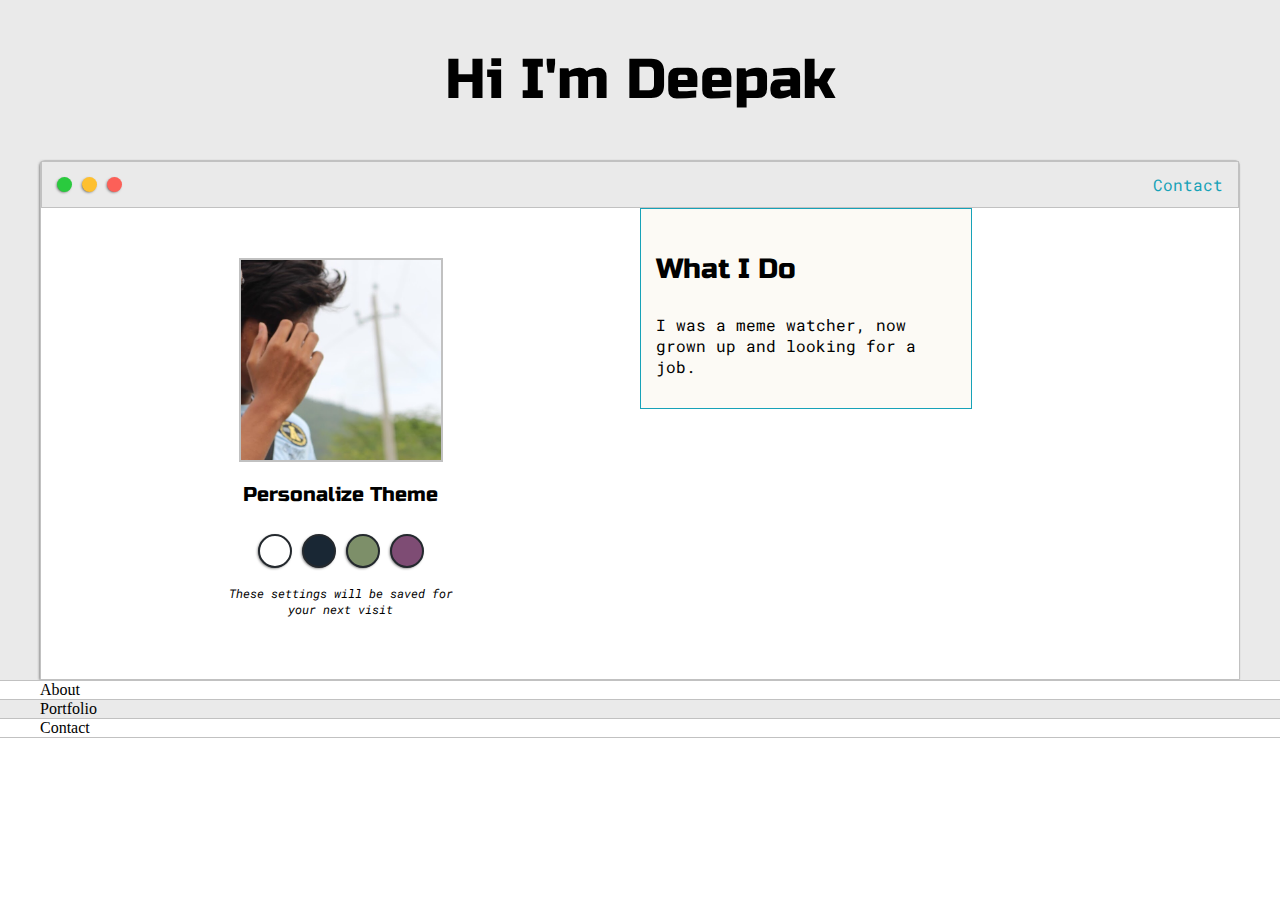
==== index.html @ c2e65e46 "initialization" ====
<!DOCTYPE html>
<html>
<head>
    <title>Deepak</title>

    <meta name="viewport" content="width-device-width ,initial-scale=1, maximum-scale=1 ,minimum-scale=1"/>
    <link href="https://fonts.googleapis.com/css2?family=Russo+One&display=swap" rel="stylesheet">
    <link href="https://fonts.googleapis.com/css2?family=Roboto+Mono:wght@500&display=swap" rel="stylesheet">

    <link rel="stylesheet" type="text/css" href="default.css">
</head>
<body>
    <section class="s1">
        <div class="main-container">
            <div class="greeting-wraper">
                <h1>Hi I'm Deepak</h1>
            </div>
        

            <div class="intro-wraper">
                <div class="nav-wraper">
                    <div class="dots-wraper">
                        <div id ="dot-1"class="browser-dot"></div>
                        <div id ="dot-2"class="browser-dot"></div>
                        <div id ="dot-3"class="browser-dot"></div>
                    </div>   

                    <ul id="navigation">
                        <li><a href="#">Contact</a></li>
                         
                    </ul>  
                </div>

                <div class="left-column">
                    <img id="profile-pic" src="images/dp.jpg">
                    <h5 style="text-align: center;line-height: 0;">Personalize Theme</h5>

                    <div id="theme-options-wrapper">
                        <div id="light-mode" class="theme-dot"></div>
                        <div id="blue-mode" class="theme-dot"></div>
                        <div id="green-mode" class="theme-dot"></div>
                        <div id="purple-mode" class="theme-dot"></div>
                    </div>

                    <p id="settings-note">These settings will be saved for<br>your next visit</p>
                </div>

                <div class="right-column">
                    <div id="preview">
                        <h3>What I Do</h3>
                        <p>I was a meme watcher, now grown up and
                            looking for a job.</p>
                    </div>
                </div>
            </div>
        </div>
    
    </section>
    <section class="s2">
        <div class="main-container">
            About
        </div>
    </section>

    <section class="s1">
        <div class="main-container">
            Portfolio
        </div>
    </section>

    <section class="s2">
        <div class="main-container">
            Contact
        </div>
    </section>


</body>

</html>
---- default.css ----
:root{
    --mainColor: #eaeaea;
    --secondaryColor: #fff;

    --borderColor:#c1c1c1;

    --mainText:black;
    --secondaryText:#4b5156;

    --themeDotBorder: #24292e;

    --previewBg:rgb(251,249,243,0.8)

}


html, body{
    padding: 0;
    margin: 0;
}

h1, h2, h3, h4, h5, h6, strong{
    color: var(--mainText);
    font-family: 'Russo One', sans-serif;
    font-weight: 500;
}

p, li, span, label, input, textarea{
    color: var(--mainText);
    font-family: 'Roboto Mono', monospace;
}

a{
    text-decoration: none;
    color:#17a2b8;
}

ul{
    list-style: none;
}

h1{font-size: 56px;}
h2{font-size: 36px;}
h3{font-size: 28px;}
h4{font-size: 24px;}
h5{font-size: 20px;}
h6{font-size: 16px;}

.s1{
    background-color: var(--mainColor);
    border-bottom:1px solid var(--borderColor);
    overflow:auto;

}

.s2{
    background-color: var(--secondaryColor);
    border-bottom:1px solid var(--borderColor);
    overflow:auto;
}

.main-container{
    width: 1200px;
    margin: 0 auto;
}

.greeting-wraper{
    display: grid;
    text-align: center;
    align-content: center;
    min-height: 10em;
}
.intro-wraper{
    background-color: var(--secondaryColor);
    border: 1px solid var(--borderColor);
    border-radius:5px 5px 0 0;

    -webkit-box-shadow: -1px 1px 3px -1px rgba(0,0,0,0.75);
	-moz-box-shadow: -1px 1px 3px -1px rgba(0,0,0,0.75);
    box-shadow: -1px 1px 3px -1px rgba(0,0,0,0.75);
    
    display: grid;
    grid-template-columns: 1fr 1fr;
    grid-template-areas:
        'nav-wrapper nav-wrapper'
        'left-column right-column'
    ;
}

.nav-wraper{
    border: 1px solid var(--borderColor);
    grid-area:nav-wrapper;
    border-bottom:1px solid var(--borderColor);
    display: flex;
    justify-content: space-between;
    align-items: center;
    background-color: var(--mainColor);
}

#navigation{
    margin:0;
    padding:10px;
}

#navigation li{
    display: inline-block;
    margin-right: 5px;
    margin-left: 5px;
}

.dots-wraper{
    display:flex;
    padding: 10px;
}

#dot-1{
    background-color: #2aca3e;
}

#dot-2{
    background-color: #fec02f;
}

#dot-3{
    background-color: #fc6058;
}
.browser-dot{
    background-color: black;
    height: 15px;
    width: 15px;
    border-radius: 50%;
    margin: 5px;

    -webkit-box-shadow: -1px 1px 3px -1px rgba(0,0,0,0.75);
	-moz-box-shadow: -1px 1px 3px -1px rgba(0,0,0,0.75);
	box-shadow: -1px 1px 3px -1px rgba(0,0,0,0.75);

}

.left-column{
    grid-area:left-column;
    padding-top: 50px;
    padding-bottom: 50px;
}

#profile-pic{
    display: block;
    margin: 0 auto;

    height: 200px;
    width: 200px;
    object-fit: cover;
    border: 2px solid var(--borderColor);
}

#theme-options-wrapper{
    display: flex;
    justify-content: center;
}


.theme-dot{
    height: 30px;
    width: 30px;
    background-color: black;
    border-radius: 50%;

    margin: 5px;
    border: 2px solid var(--themeDotBorder);

    -webkit-box-shadow: -1px 1px 3px -1px rgba(0,0,0,0.75);
	-moz-box-shadow: -1px 1px 3px -1px rgba(0,0,0,0.75);
    box-shadow: -1px 1px 3px -1px rgba(0,0,0,0.75);
    
    cursor: pointer;
}

.theme-dot:hover{
    border-width: 5px;
}

#light-mode{
    background-color: #fff;
}

#blue-mode{
    background-color: #192734;
}

#green-mode{
    background-color: #7d8f69;
}

#purple-mode{
    background-color: #7e4c74;
}

#settings-note{
    font-size: 12px;
    font-style: italic;
    text-align: center;
}


.right-column{
    grid-area:right-column;
}

#preview{
    width: 300px;
    border:1.5px solid #17a2b8;
    background-color: var(--previewBg);
    padding:15px;
}


@media screen and (max-width: 1200px){
    .main-container{
        width: 90%;
    }
}
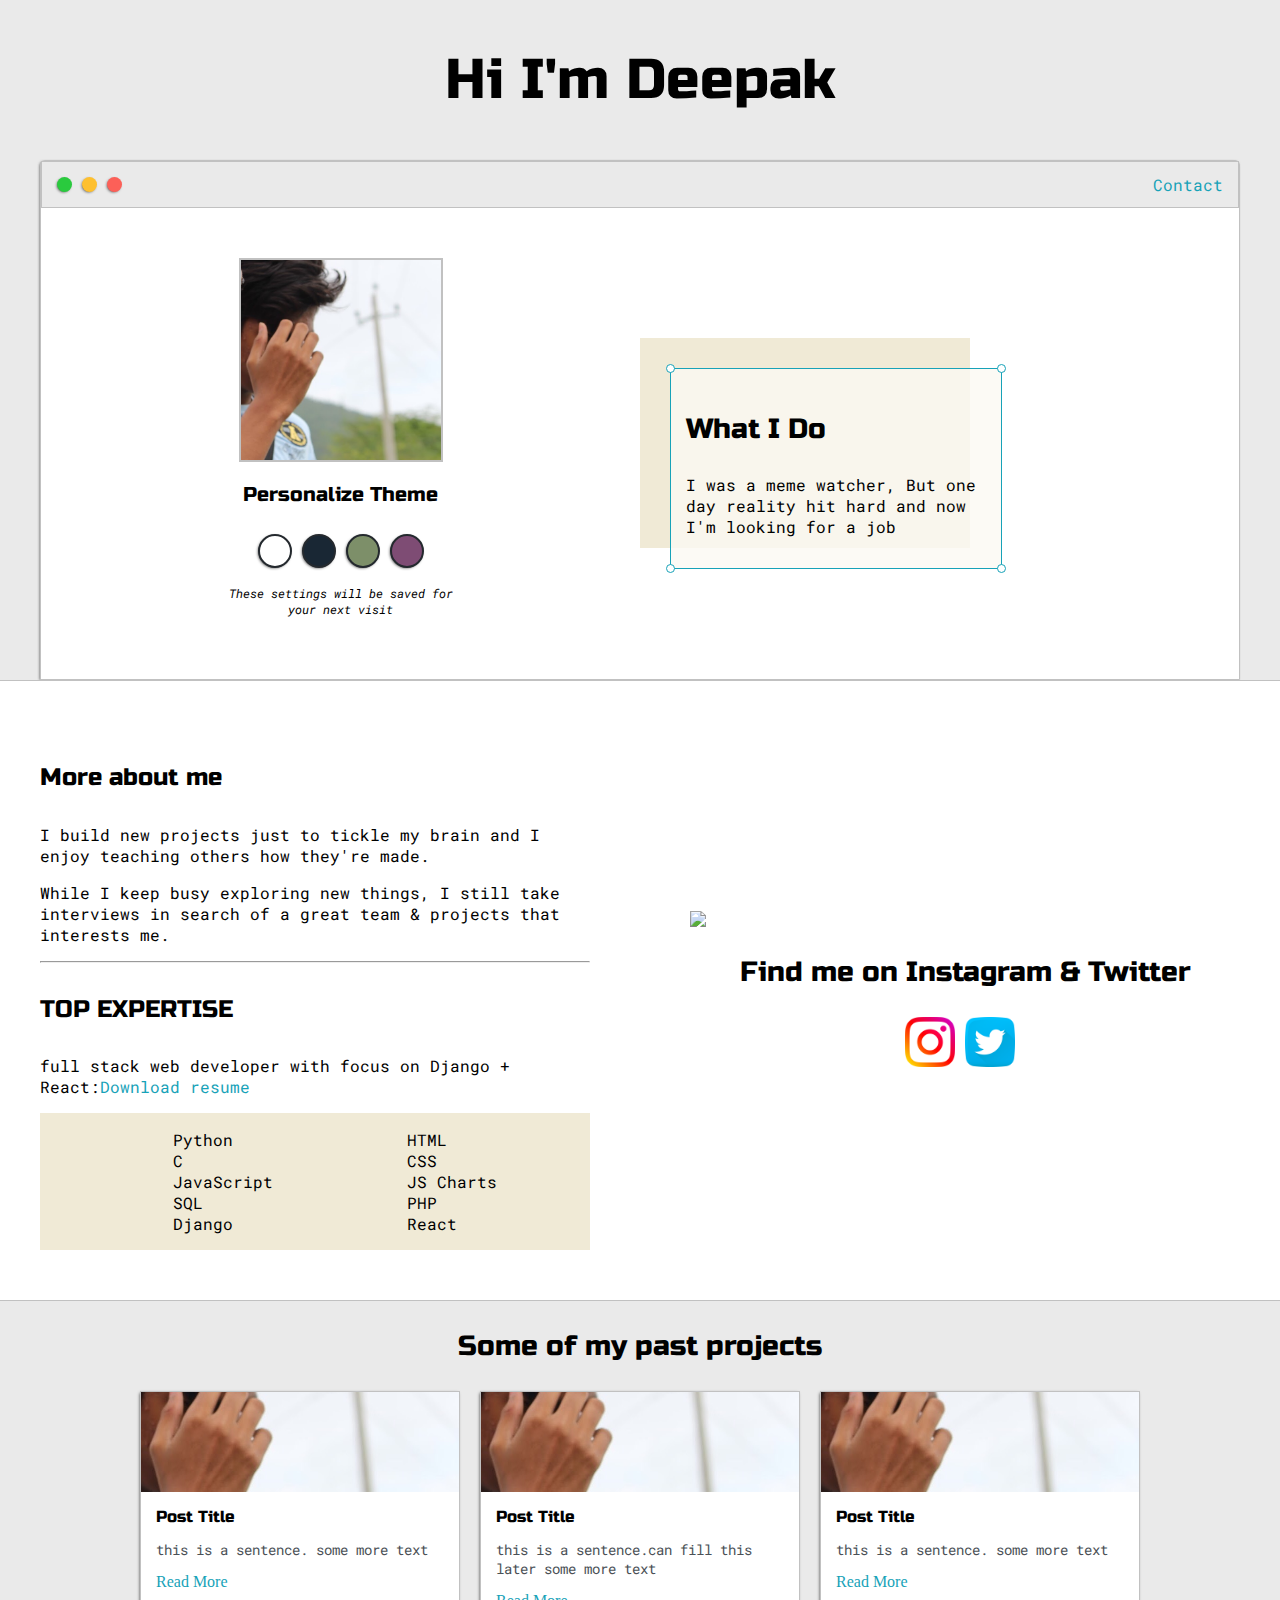
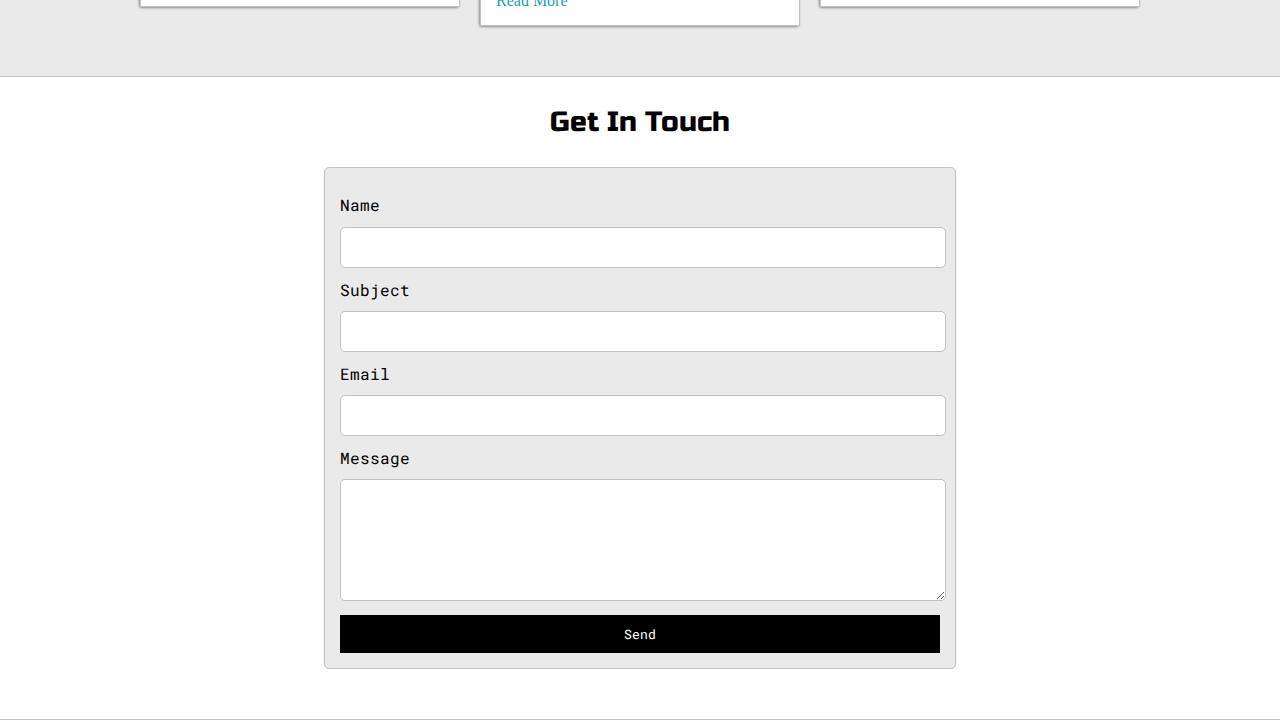
==== commit ba1408cb: "linking different webpages for the index" ====
--- a/index.html
+++ b/index.html
@@ -46,10 +46,16 @@
                 </div>
 
                 <div class="right-column">
-                    <div id="preview">
-                        <h3>What I Do</h3>
-                        <p>I was a meme watcher, now grown up and
-                            looking for a job.</p>
+                    <div id="preview-shadow">
+                   
+                        <div id="preview">
+                            <div id="corner-tl" class="corner"></div>
+                            <div id="corner-tr" class="corner"></div>
+                            <h3>What I Do</h3>
+                            <p>I was a meme watcher, But one day reality hit hard and now I'm looking for a job</p>
+                            <div id="corner-br" class="corner"></div>
+                            <div id="corner-bl" class="corner"></div>
+                        </div>
                     </div>
                 </div>
             </div>
@@ -58,19 +64,122 @@
     </section>
     <section class="s2">
         <div class="main-container">
-            About
+
+            <div class="about-wrapper">
+                <div class="about-me">
+                    <h4>More about me</h4>
+
+                    <p>I build new projects just to tickle my brain and I enjoy teaching others how they're made.</p>
+
+                    <p>While I keep busy exploring new things, I still take interviews in search of a great team & projects that interests me.</p>
+                    
+                
+
+                    <hr>
+
+                    <h4>TOP EXPERTISE</h4>
+
+                    <p>full stack web developer with focus on Django +
+                        React:<a target="_blank" href="resume.pdf">Download
+                            resume</a></p>
+                
+
+                    <div id="skills">
+                        <ul>
+                            <li>Python</li>
+                            <li>C</li>
+                            <li>JavaScript</li>
+                            <li>SQL</li>
+                            <li>Django</li>
+                        </ul>
+
+                        <ul>
+                            <li>HTML</li>
+                            <li>CSS</li>
+                            <li>JS Charts</li>
+                            <li>PHP</li>
+                            <li>React</li>
+                        </ul>
+
+                    </div>
+
+                </div>
+
+                <div class="social-links">
+                    <img id="social_img" src="images/deepp.jpeg">
+                    <h3>Find me on Instagram & Twitter</h3>
+                    <div class="image-links">
+                        <a target="_blank" href="#"><img id="social-icons" src="images/instagram.png"></a>
+                        <br>
+                        <a target="_blank" href="https://twitter.com/deepakrajsrs"><img id="social-icons" src="images/twitter.png"></a>
+                    </div>
+                </div>
+
+            </div>
         </div>
     </section>
 
     <section class="s1">
         <div class="main-container">
-            Portfolio
+            <h3 style="text-align: center;">Some of my past projects</h3>
+
+            <div class="post-wrapper">
+                <div>
+                    <div class="post">
+                        <img class="thumbnail" src="images/dp.jpg">
+                        <div class="post-preview">
+                            <h6 class="post-title">Post Title</h6>
+                            <p class="post-intro">this is a sentence. some more text</p>
+                            <a href="project_1.html">Read More</a>
+                        </div>
+                    </div>
+                </div>
+
+                <div>
+                    <div class="post">
+                        <img class="thumbnail" src="images/dp.jpg">
+                        <div class="post-preview">
+                            <h6 class="post-title">Post Title</h6>
+                            <p class="post-intro">this is a sentence.can fill this later  some more text</p>
+                            <a href="project_2.html">Read More</a>
+                        </div>
+                    </div>
+                </div>
+
+                <div>
+                    <div class="post">
+                        <img class="thumbnail" src="images/dp.jpg">
+                        <div class="post-preview">
+                            <h6 class="post-title">Post Title</h6>
+                            <p class="post-intro">this is a sentence. some more text</p>
+                            <a href="project_3.html">Read More</a>
+                        </div>
+                    </div>
+                </div>
+            </div>
         </div>
     </section>
 
     <section class="s2">
         <div class="main-container">
-            Contact
+            <h3 style="text-align: center;">Get In Touch</h3>
+
+            <form id="contact-form">
+                <label>Name</label>
+                <input class="input-field" type="text" name="name">
+
+                <label>Subject</label>
+                <input class="input-field" type="text" name="subject">
+
+                <label>Email</label>
+                <input class="input-field" type="email" name="email">
+
+                <label>Message</label>
+                <textarea class="input-field" name="message"></textarea>
+
+
+                <input id="submit-btn" type="submit" value="Send">
+            </form>
         </div>
     </section>
 
--- a/default.css
+++ b/default.css
@@ -9,8 +9,10 @@
 
     --themeDotBorder: #24292e;
 
-    --previewBg:rgb(251,249,243,0.8)
-
+    --previewBg:rgb(251,249,243,0.8);
+    --previewShadow:#f0ead6;
+
+    --buttonColor:black;
 }
 
 
@@ -204,13 +206,176 @@
 
 .right-column{
     grid-area:right-column;
-}
+    display: grid;
+    align-content: center;
+
+    padding-top: 50px;
+    padding-bottom: 50px;
+}
+
+#preview-shadow{
+    background-color: var(--previewShadow);
+    width: 300px;
+    height: 180px;
+    padding-left: 30px;
+    padding-top: 30px;
+}
+
 
 #preview{
     width: 300px;
     border:1.5px solid #17a2b8;
     background-color: var(--previewBg);
     padding:15px;
+    position: relative;
+}
+
+.corner{
+    width: 7px;
+    height: 7px;
+    border-radius: 50%;
+    border: 1.5px solid #17a2b8;
+    background-color: #fff;
+    position: absolute;
+}
+
+#corner-tl{
+    top: -5px;
+    left: -5px;
+}
+
+#corner-tr{
+    top: -5px;
+    right: -5px;
+}
+
+#corner-br{
+    bottom: -5px;
+    right: -5px;
+}
+
+#corner-bl{
+    bottom: -5px;
+    left: -5px;
+}
+
+.about-wrapper{
+    display: grid;
+    grid-template-columns: repeat(auto-fit, minmax(320px, 1fr));
+    padding-bottom: 50px;
+    padding-top: 50px;
+    gap: 100px;
+
+}
+
+#skills{
+    display: flex;
+    justify-content: space-evenly;
+    background-color: var(--previewShadow);
+}
+
+.social-links{
+    display: grid;
+    align-content: center;
+    text-align: center;
+
+}
+
+
+#social_img{
+    width:100%;
+}
+
+.image-links{
+    display: flex;
+    justify-content: center;
+
+}
+
+#social-icons{
+    height: 50px;
+    width: 50px;
+
+    padding-right: 10px;
+}
+
+.post-wrapper{
+    display: grid;
+    grid-template-columns: repeat(auto-fit, 320px);
+    gap: 20px;
+    justify-content: center;
+    padding-bottom: 50px;
+}
+
+.post{
+    border:1px solid var(--borderColor);
+
+    -webkit-box-shadow: -1px 1px 3px -1px rgba(0,0,0,0.75);
+	-moz-box-shadow: -1px 1px 3px -1px rgba(0,0,0,0.75);
+    box-shadow: -1px 1px 3px -1px rgba(0,0,0,0.75);
+
+}
+
+.thumbnail{
+    display: block;
+    width: 100%;
+    height: 100px;
+    object-fit: cover;
+}
+
+.post-preview{
+    background-color: #fff;
+    padding: 15px;
+}
+
+.post-title{
+    color:black;
+    margin: 0;
+}
+
+.post-intro{
+    color: #4b5156;
+    font-size: 14px;
+}
+
+#contact-form{
+    display: block;
+    max-width: 600px;
+    margin: 0 auto;
+    border: 1px solid var(--borderColor);
+    padding: 15px;
+    border-radius: 5px;
+    background-color: var(--mainColor);
+    margin-bottom: 50px;
+}
+
+#contact-form label{
+    line-height: 2.7em;
+}
+
+#contact-form textarea{
+    min-height: 100px;
+    font-size: 14px;
+}
+
+.input-field{
+    width: 100%;
+    padding-top: 10px;
+    padding-bottom: 10px;
+    background-color: var(--secondaryColor);
+    border-radius: 5px;
+    border: 1px solid var(--borderColor);
+    font-size: 14px;
+}
+
+#submit-btn{
+    margin-top: 10px;
+    width: 100%;
+    padding-top: 10px;
+    padding-bottom: 10px;
+    color: #fff;
+    background-color: var(--buttonColor);
+    border: none;
 }
 
 
@@ -218,4 +383,18 @@
     .main-container{
         width: 90%;
     }
+}
+
+@media screen and (max-width: 800px){
+    .intro-wraper{
+        grid-template-columns: 1fr;
+        grid-template-areas:
+            'nav-wrapper'
+            'left-column'
+            'right-column'
+        ;
+    }
+    .right-column{
+        justify-content: center;
+    }
 }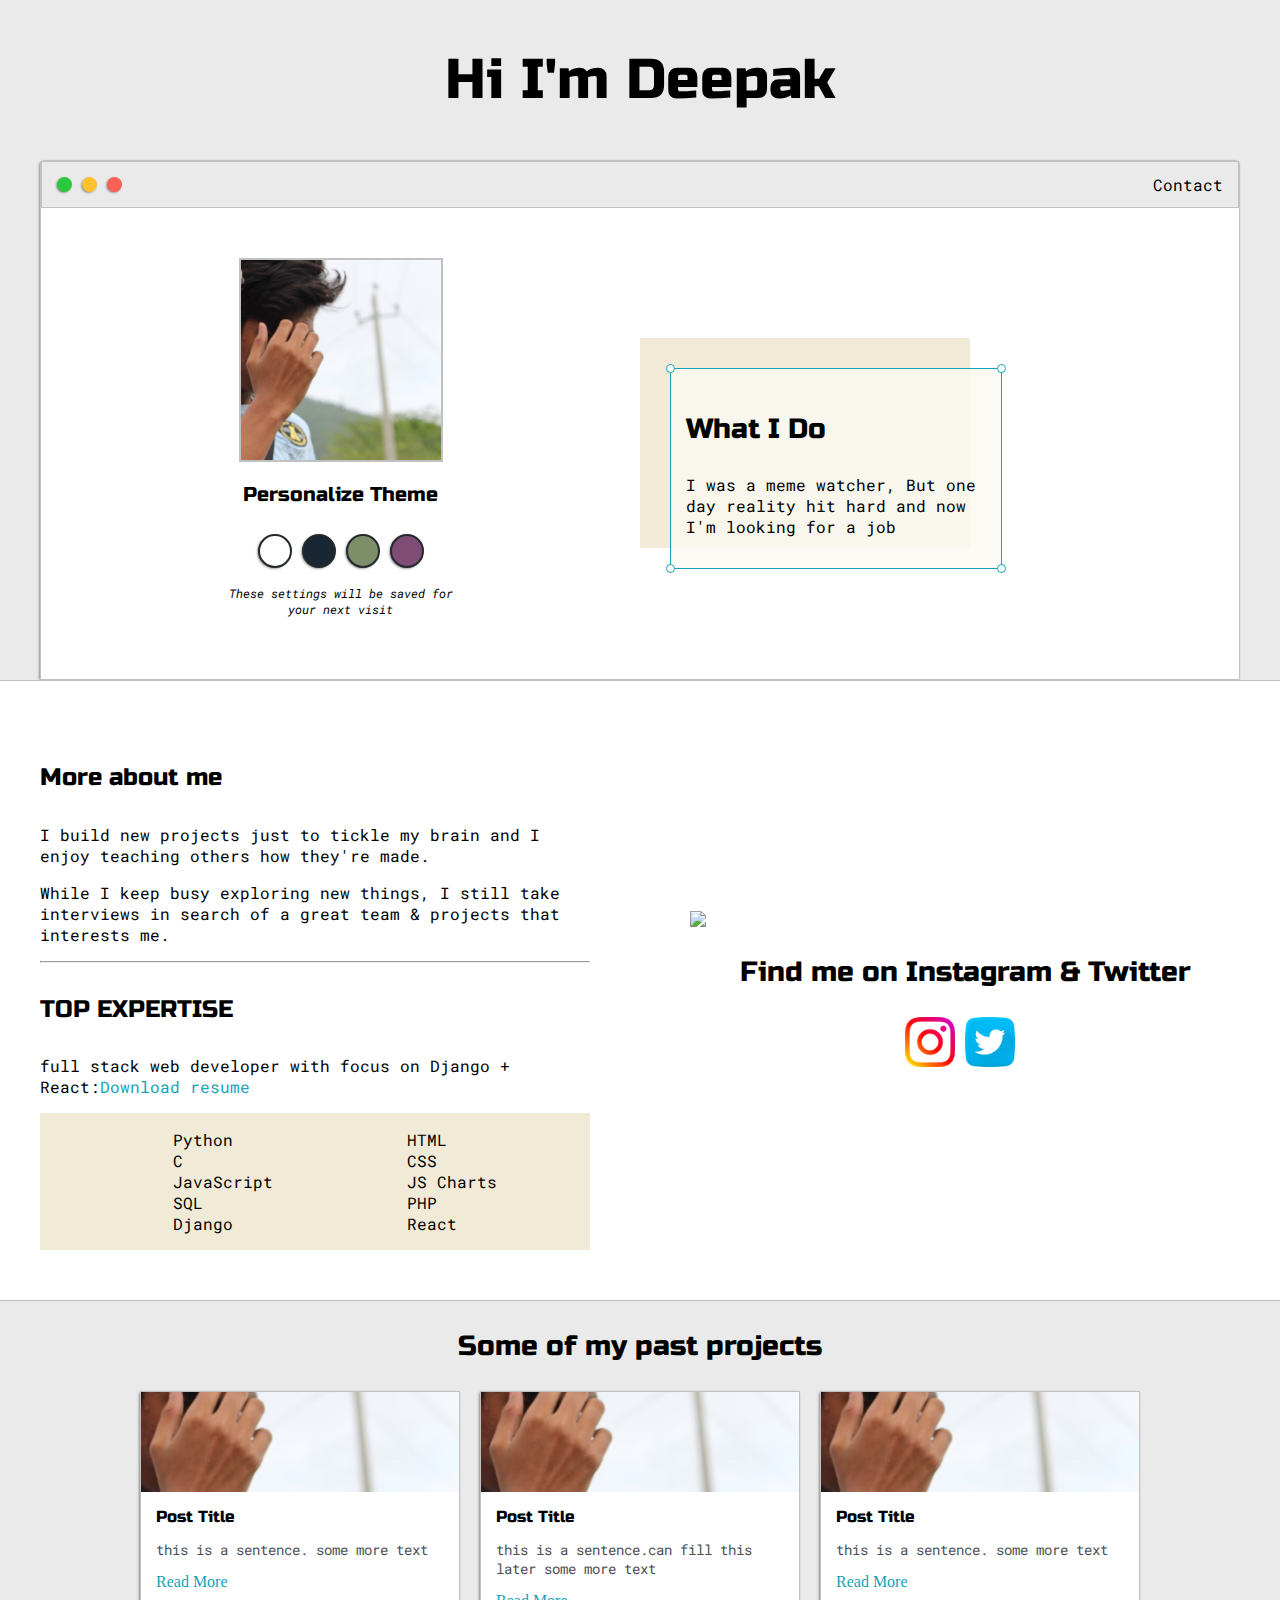
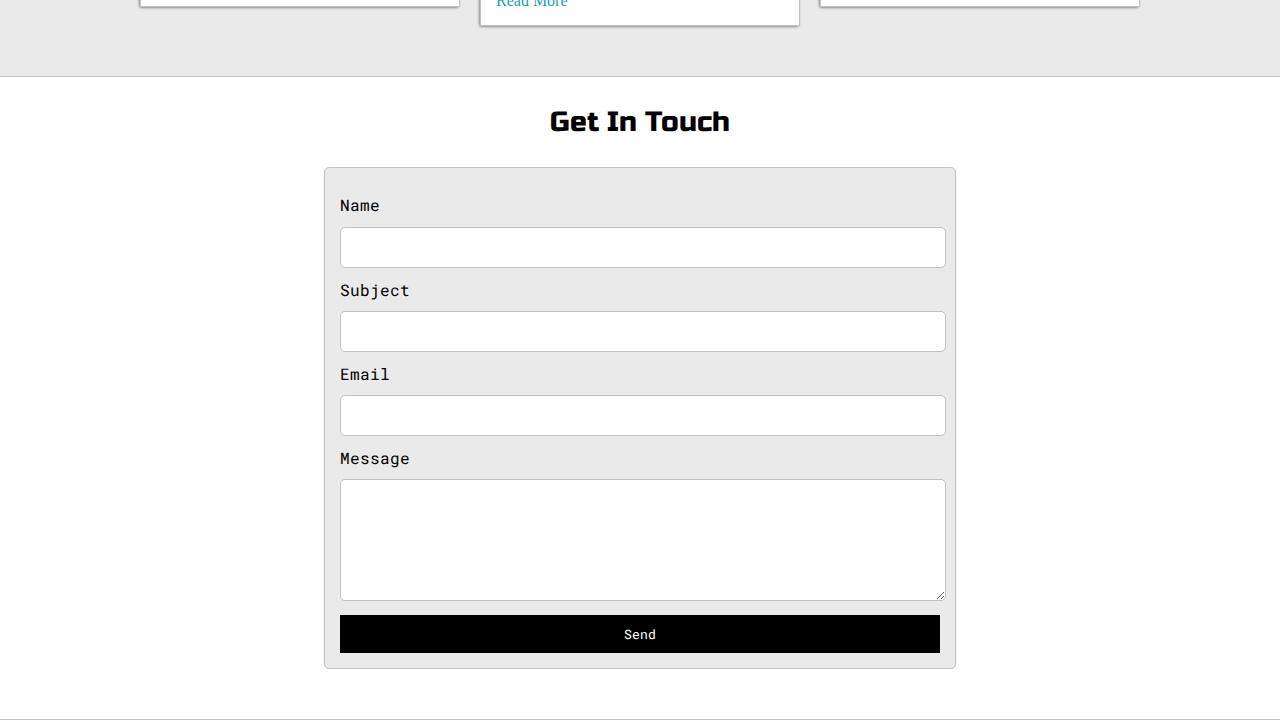
==== commit 284e757c: "added different themes" ====
--- a/index.html
+++ b/index.html
@@ -8,6 +8,9 @@
     <link href="https://fonts.googleapis.com/css2?family=Roboto+Mono:wght@500&display=swap" rel="stylesheet">
 
     <link rel="stylesheet" type="text/css" href="default.css">
+
+    <link id="theme-style"  rel="stylesheet" type="text/css" href="">
+
 </head>
 <body>
     <section class="s1">
@@ -183,6 +186,7 @@
         </div>
     </section>
 
+    <script type="text/javascript" src="script.js" ></script>
 
 </body>
 
--- a/default.css
+++ b/default.css
@@ -97,6 +97,10 @@
     justify-content: space-between;
     align-items: center;
     background-color: var(--mainColor);
+}
+
+#navigation a{
+    color: var(--mainText);
 }
 
 #navigation{
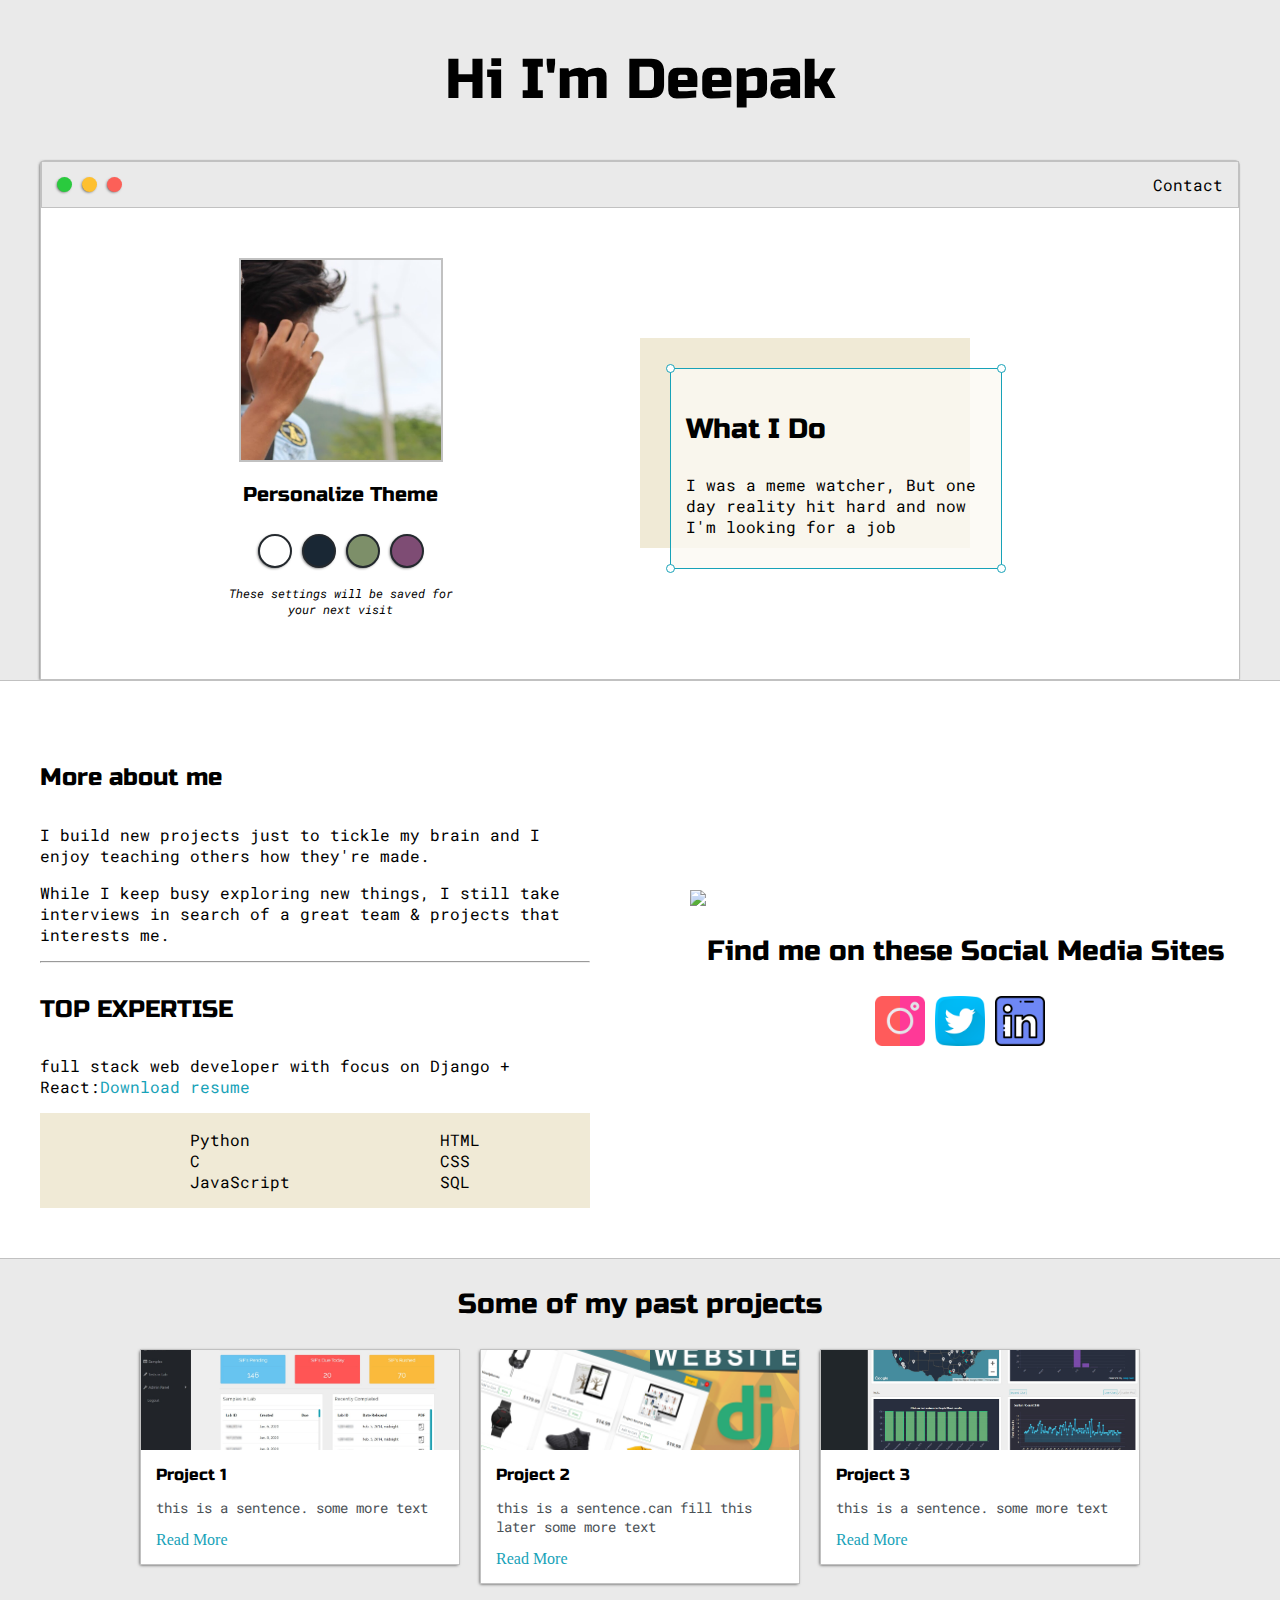
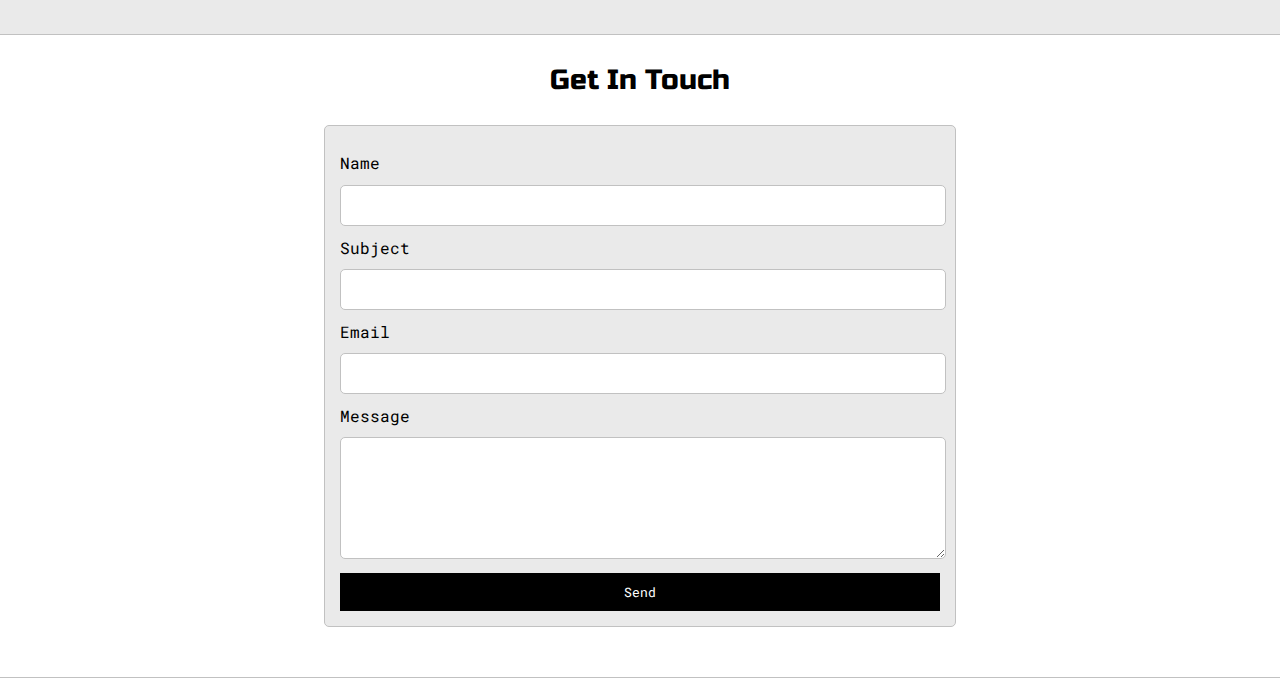
==== commit 3658dfef: "updated links" ====
--- a/index.html
+++ b/index.html
@@ -8,7 +8,7 @@
     <link href="https://fonts.googleapis.com/css2?family=Roboto+Mono:wght@500&display=swap" rel="stylesheet">
 
     <link rel="stylesheet" type="text/css" href="default.css">
-
+    
     <link id="theme-style"  rel="stylesheet" type="text/css" href="">
 
 </head>
@@ -39,10 +39,10 @@
                     <h5 style="text-align: center;line-height: 0;">Personalize Theme</h5>
 
                     <div id="theme-options-wrapper">
-                        <div id="light-mode" class="theme-dot"></div>
-                        <div id="blue-mode" class="theme-dot"></div>
-                        <div id="green-mode" class="theme-dot"></div>
-                        <div id="purple-mode" class="theme-dot"></div>
+                        <div data-mode="light" id="light-mode" class="theme-dot"></div>
+                        <div data-mode="blue" id="blue-mode" class="theme-dot"></div>
+                        <div data-mode="green" id="green-mode" class="theme-dot"></div>
+                        <div data-mode="purple" id="purple-mode" class="theme-dot"></div>
                     </div>
 
                     <p id="settings-note">These settings will be saved for<br>your next visit</p>
@@ -92,16 +92,16 @@
                             <li>Python</li>
                             <li>C</li>
                             <li>JavaScript</li>
-                            <li>SQL</li>
-                            <li>Django</li>
+                            <li></li>
+                            <li></li>
                         </ul>
 
                         <ul>
                             <li>HTML</li>
                             <li>CSS</li>
-                            <li>JS Charts</li>
-                            <li>PHP</li>
-                            <li>React</li>
+                            <li>SQL</li>
+                            <li></li>
+                            <li></li>
                         </ul>
 
                     </div>
@@ -110,11 +110,13 @@
 
                 <div class="social-links">
                     <img id="social_img" src="images/deepp.jpeg">
-                    <h3>Find me on Instagram & Twitter</h3>
+                    <h3>Find me on these Social Media Sites</h3>
                     <div class="image-links">
-                        <a target="_blank" href="#"><img id="social-icons" src="images/instagram.png"></a>
+                        <a target="_blank" href="https://www.instagram.com/deepak_.raj._/"><img id="social-icons" src="images/instagram.png"></a>
                         <br>
                         <a target="_blank" href="https://twitter.com/deepakrajsrs"><img id="social-icons" src="images/twitter.png"></a>
+                        <br>
+                        <a target="_blank" href="https://www.linkedin.com/in/deepak-raj-2bba3a150/"><img id="social-icons" src="images/linkedin.png"></a>
                     </div>
                 </div>
 
@@ -129,33 +131,33 @@
             <div class="post-wrapper">
                 <div>
                     <div class="post">
-                        <img class="thumbnail" src="images/dp.jpg">
+                        <img class="thumbnail" src="images/project1.jpg">
                         <div class="post-preview">
-                            <h6 class="post-title">Post Title</h6>
+                            <h6 class="post-title">Project 1</h6>
                             <p class="post-intro">this is a sentence. some more text</p>
-                            <a href="project_1.html">Read More</a>
+                            <a target="_blank" href="project_1.html">Read More</a>
                         </div>
                     </div>
                 </div>
 
                 <div>
                     <div class="post">
-                        <img class="thumbnail" src="images/dp.jpg">
+                        <img class="thumbnail" src="images/project2.jpg">
                         <div class="post-preview">
-                            <h6 class="post-title">Post Title</h6>
+                            <h6 class="post-title">Project 2</h6>
                             <p class="post-intro">this is a sentence.can fill this later  some more text</p>
-                            <a href="project_2.html">Read More</a>
+                            <a target="_blank" href="project_2.html">Read More</a>
                         </div>
                     </div>
                 </div>
 
                 <div>
                     <div class="post">
-                        <img class="thumbnail" src="images/dp.jpg">
+                        <img class="thumbnail" src="images/project3.jpg">
                         <div class="post-preview">
-                            <h6 class="post-title">Post Title</h6>
+                            <h6 class="post-title">Project 3</h6>
                             <p class="post-intro">this is a sentence. some more text</p>
-                            <a href="project_3.html">Read More</a>
+                            <a target="_blank" href="project_3.html">Read More</a>
                         </div>
                     </div>
                 </div>
--- a/default.css
+++ b/default.css
@@ -19,6 +19,10 @@
 html, body{
     padding: 0;
     margin: 0;
+}
+
+body *{
+    transition: 0.4s;
 }
 
 h1, h2, h3, h4, h5, h6, strong{
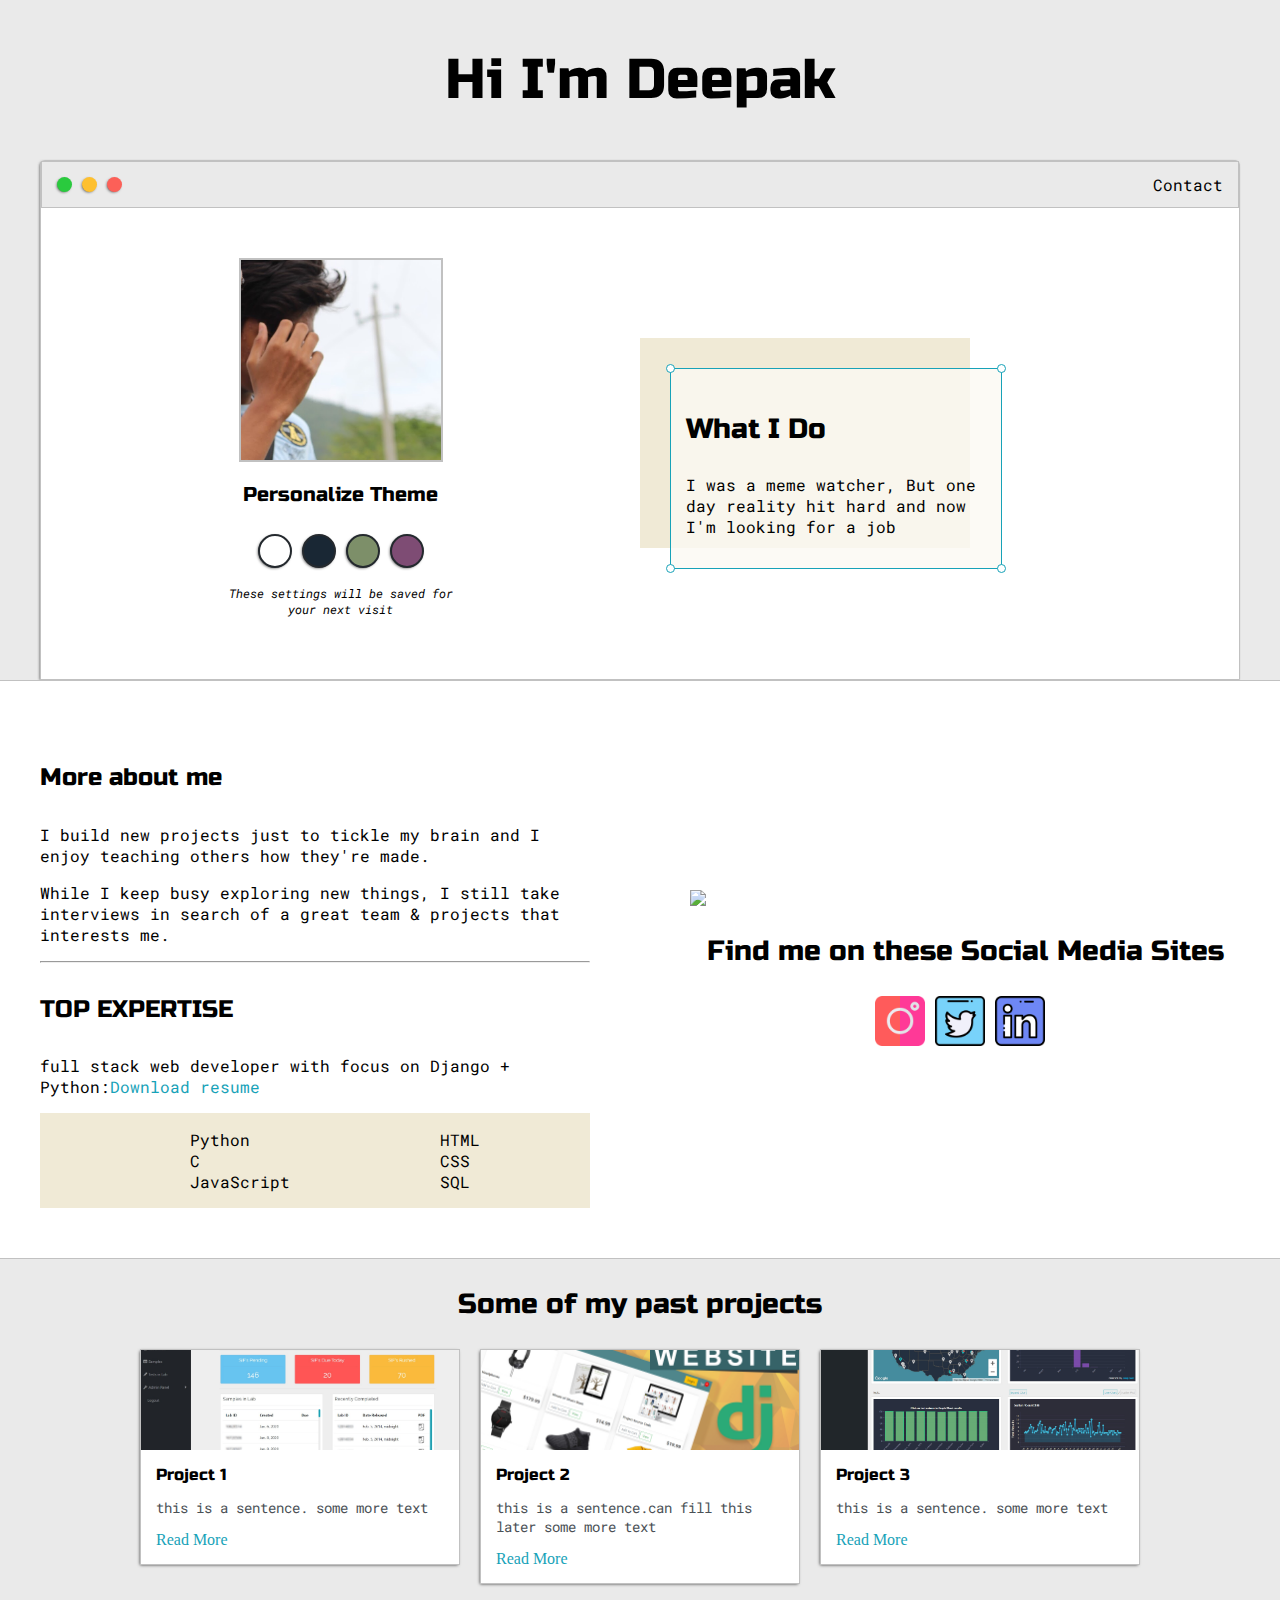
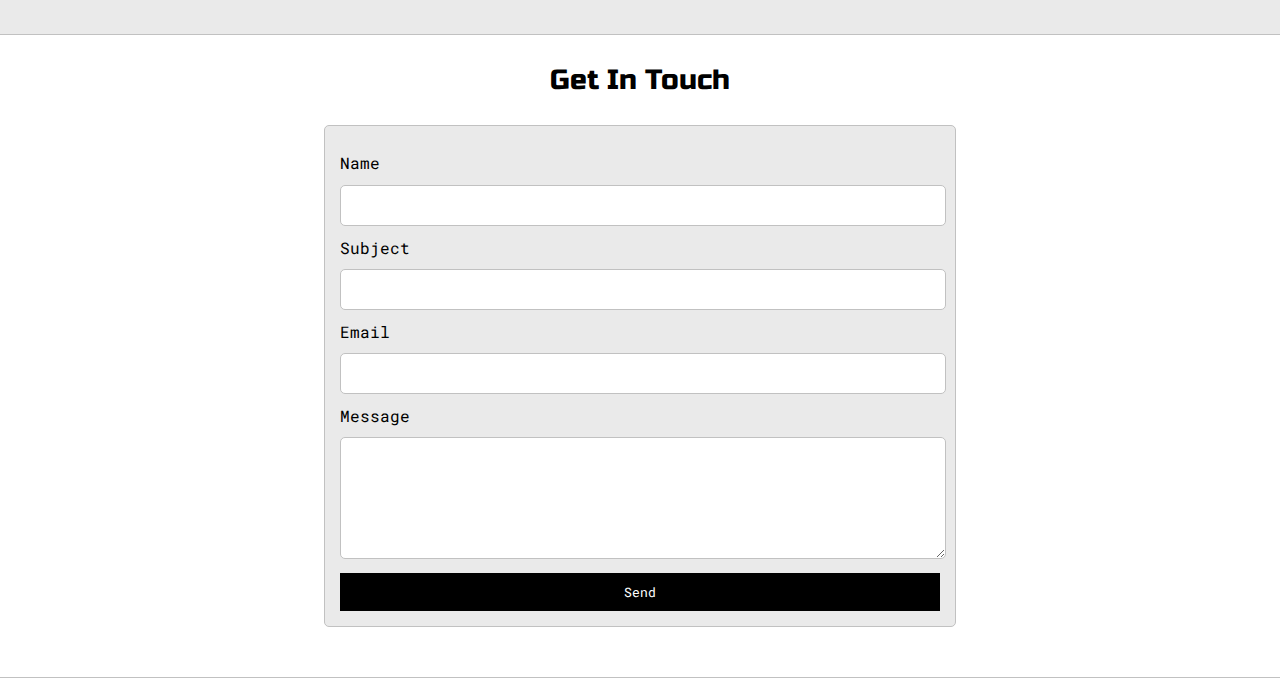
==== commit bdae4bdf: "simple" ====
--- a/index.html
+++ b/index.html
@@ -83,7 +83,7 @@
                     <h4>TOP EXPERTISE</h4>
 
                     <p>full stack web developer with focus on Django +
-                        React:<a target="_blank" href="resume.pdf">Download
+                        Python:<a target="_blank" href="resume.pdf">Download
                             resume</a></p>
                 
 
